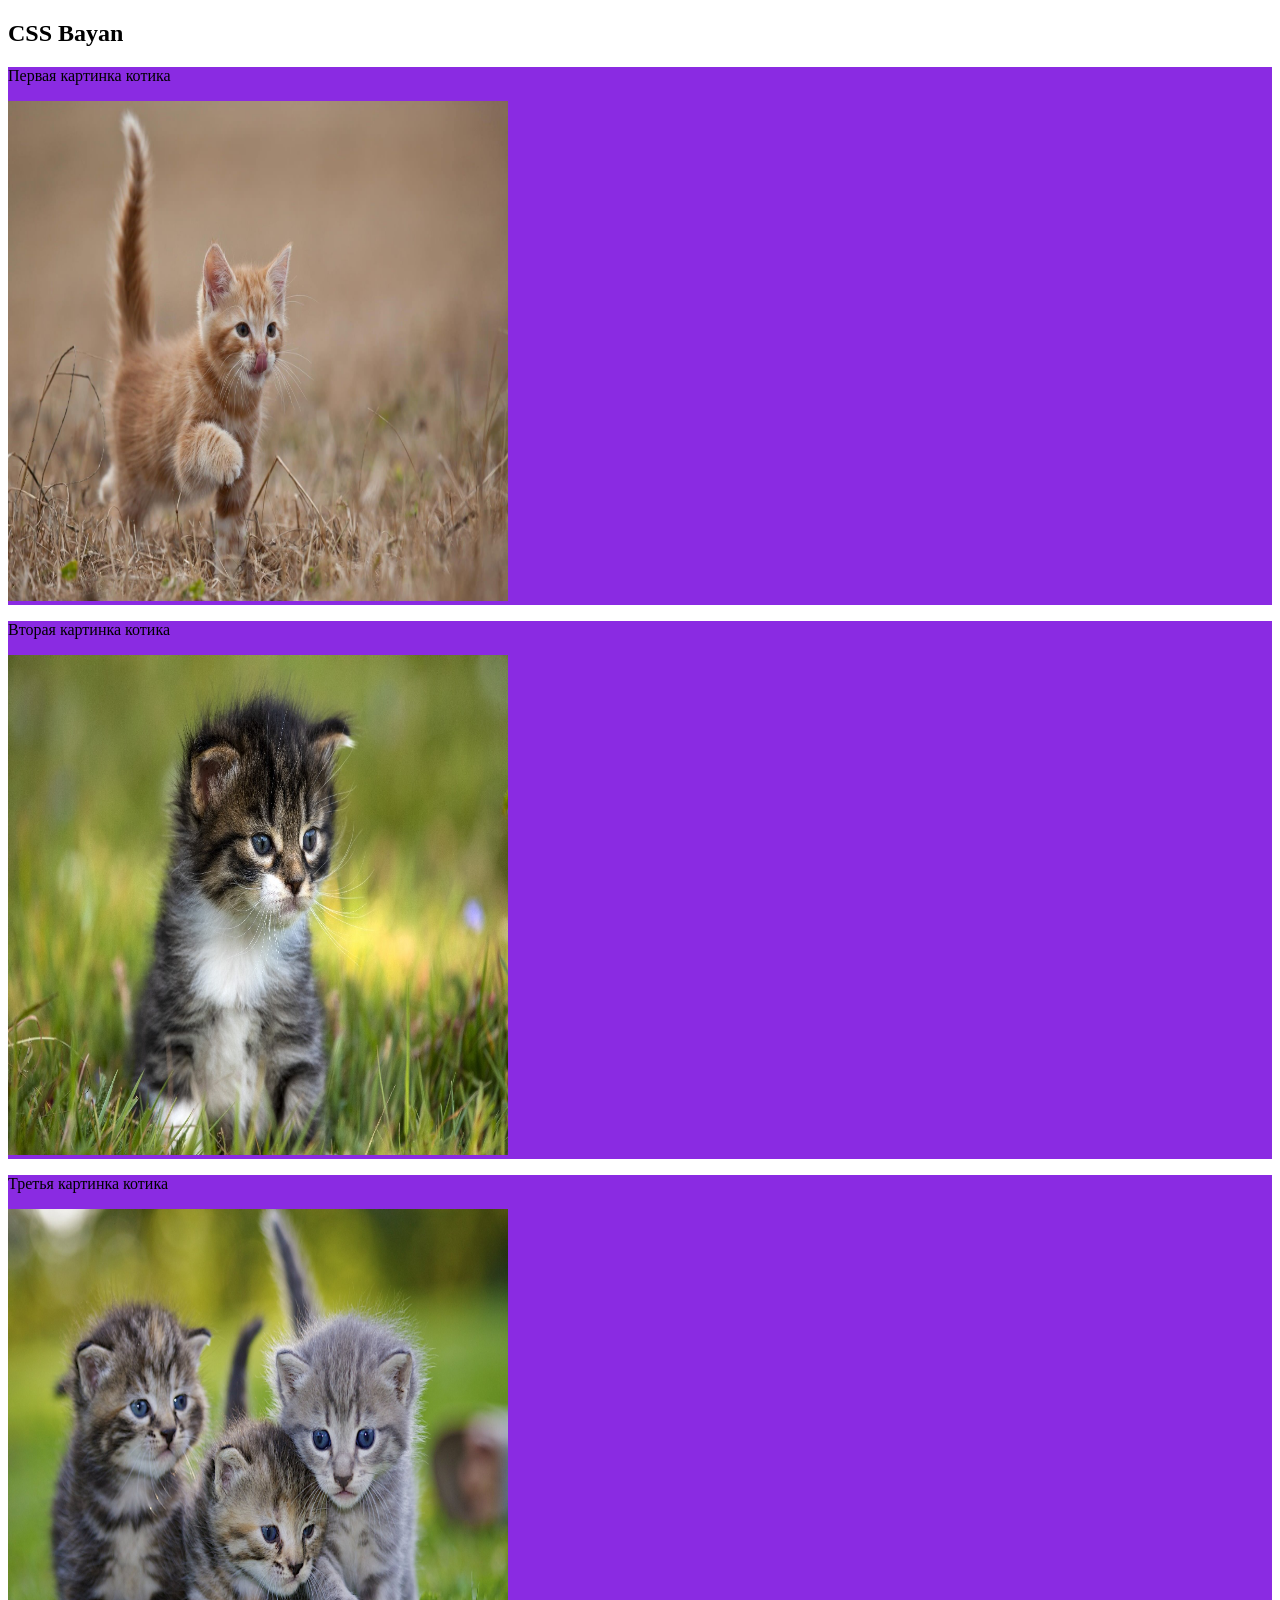
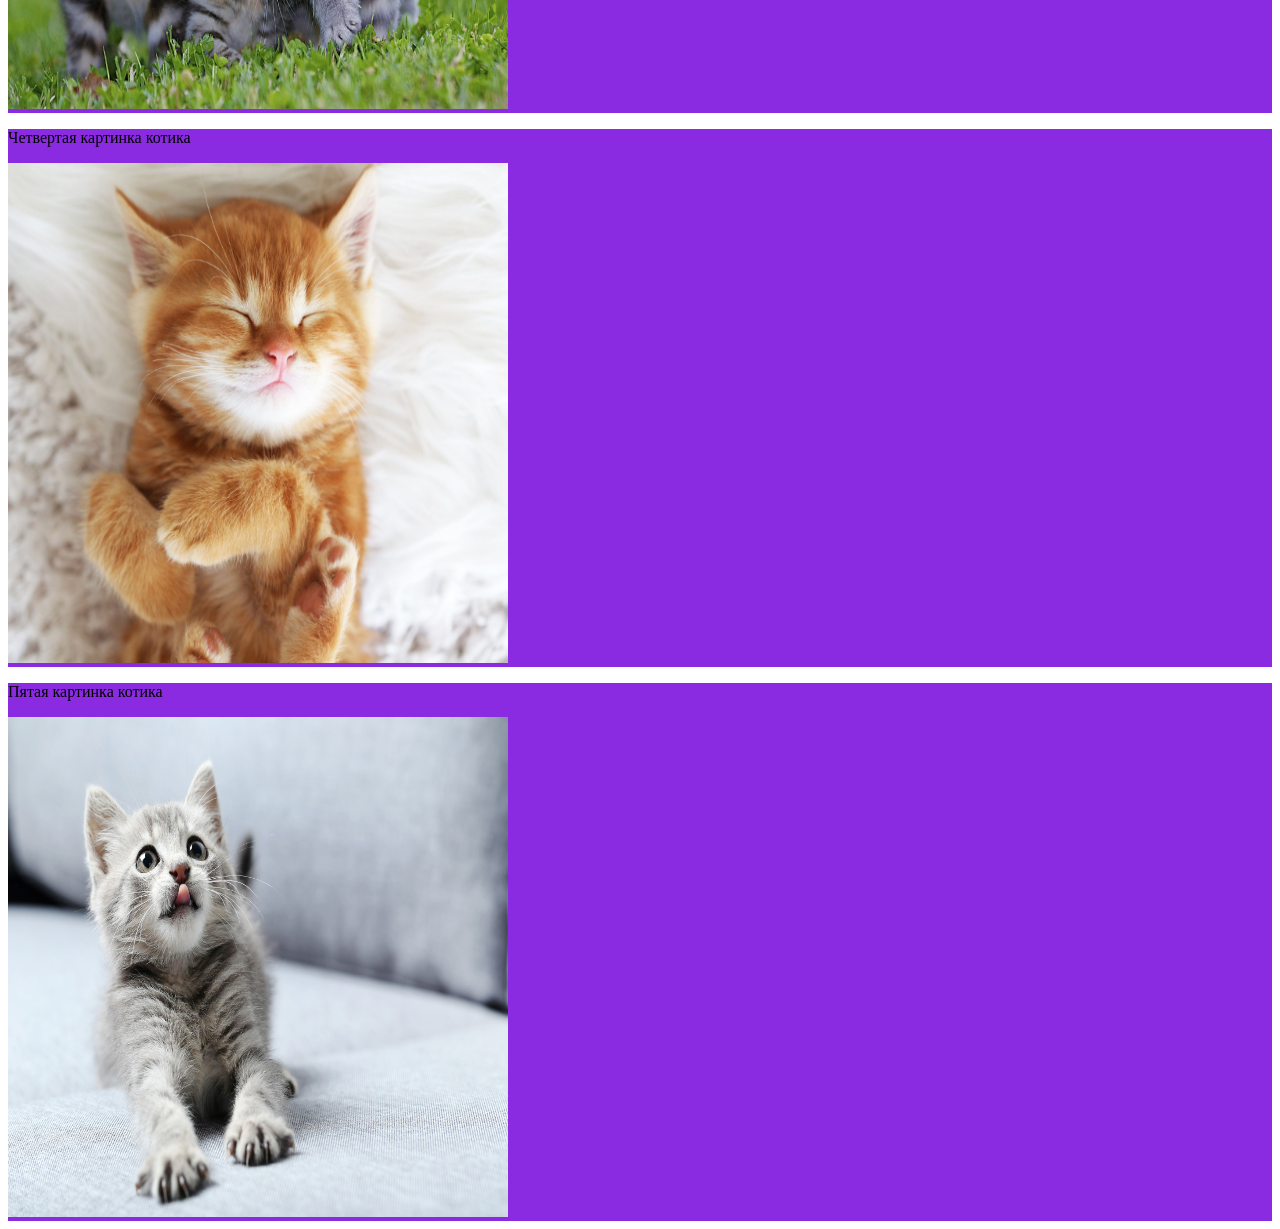
==== cssBayan/index.html @ e8b8beca "refactor: replace all files into folder of project (12.03.23 17:18)" ====
<!DOCTYPE html>
<html lang="en">
<head>
    <meta charset="UTF-8">
    <meta http-equiv="X-UA-Compatible" content="IE=edge">
    <meta name="viewport" content="width=device-width, initial-scale=1.0">
    <link rel="stylesheet" href="style.css">
    <title>cssBayan</title>
</head>
<body>
    <h2>CSS Bayan</h2>
    <div>
        <p>Первая картинка котика</p>
        <img class="image" src="img/1.jpg" width="500" height="500" alt="">
    </div>
    <div>
        <p>Вторая картинка котика</p>
        <img class="image" src="img/2.jpg" width="500" height="500" alt="">
    </div>
    <div>
        <p>Третья картинка котика</p>
        <img class="image" src="img/3.jpg" width="500" height="500" alt="">
    </div>
    <div>
        <p>Четвертая картинка котика</p>
        <img class="image" src="img/4.jpg" width="500" height="500" alt="">
    </div>
    <div>
        <p>Пятая картинка котика</p>
        <img class="image" src="img/5.jpg" width="500" height="500" alt="">
    </div>
</body>
</html>
---- cssBayan/style.css ----
div{
    background-color: blueviolet;
}
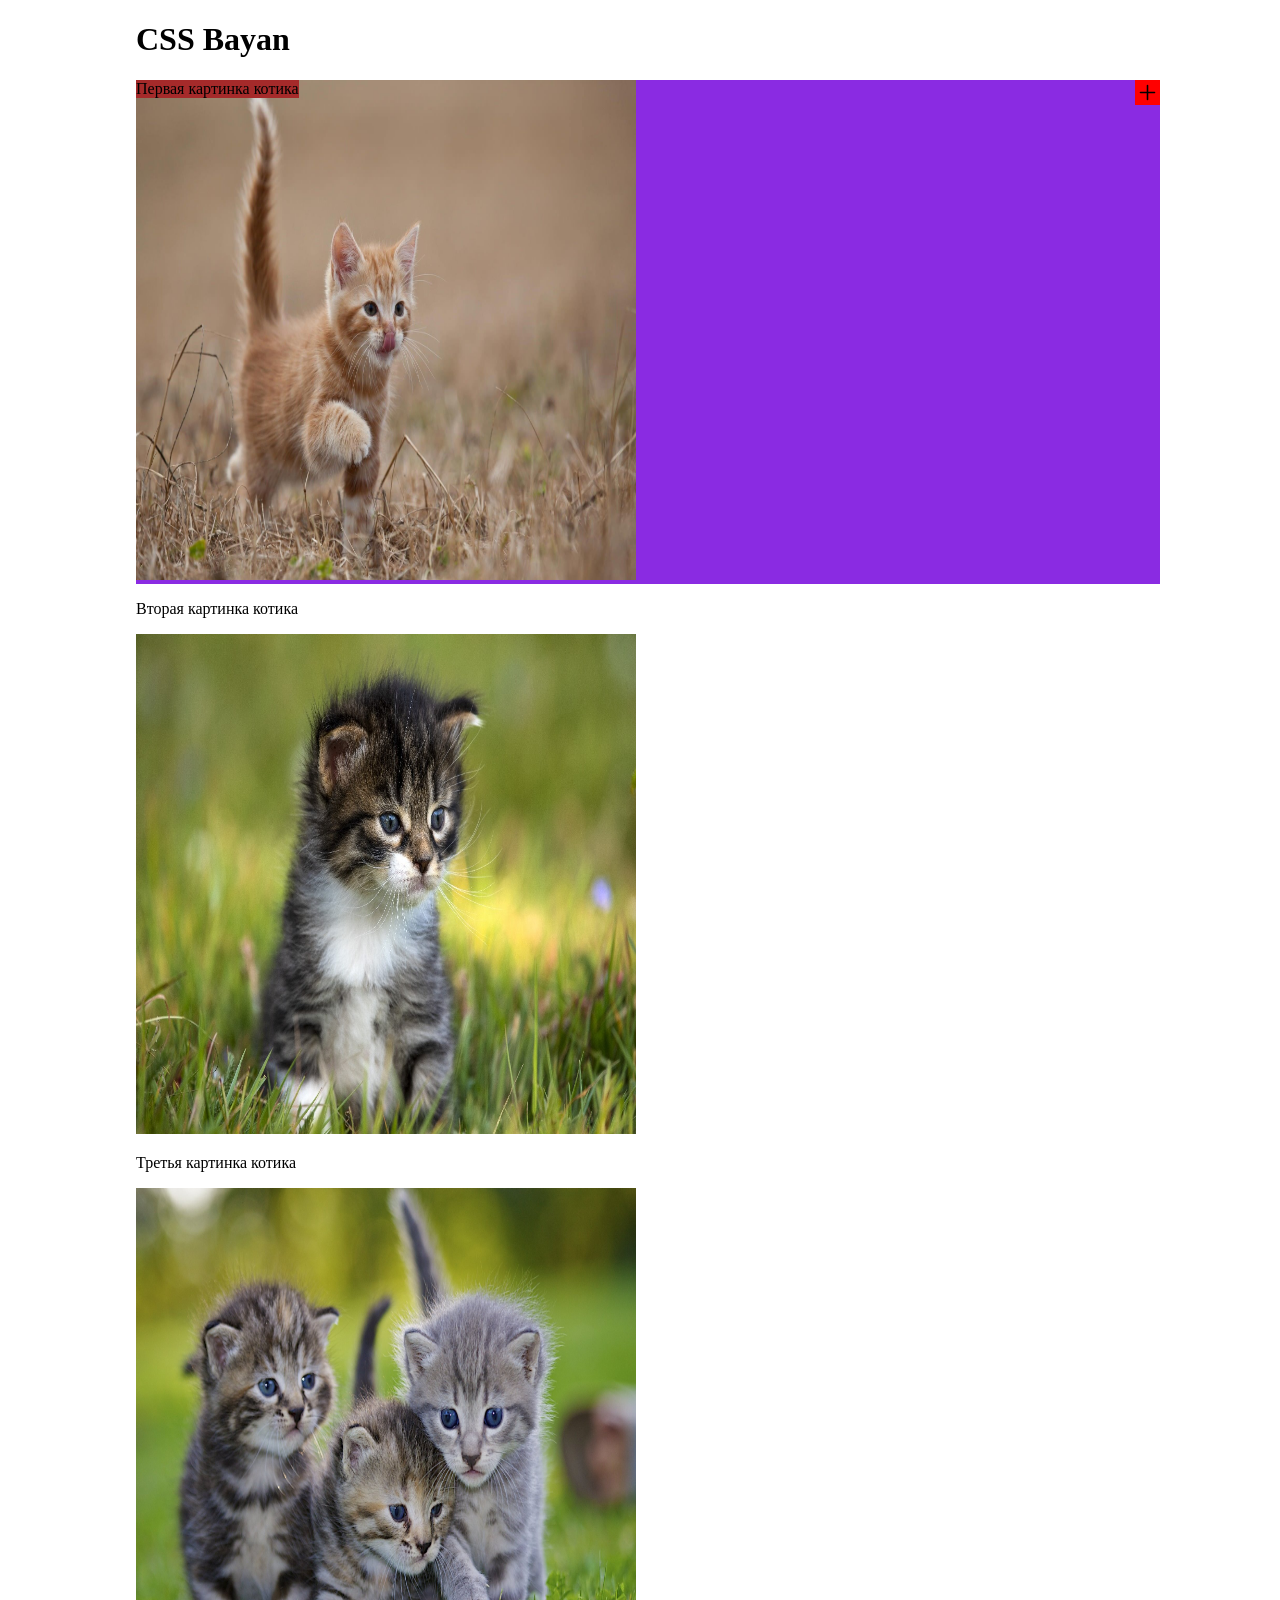
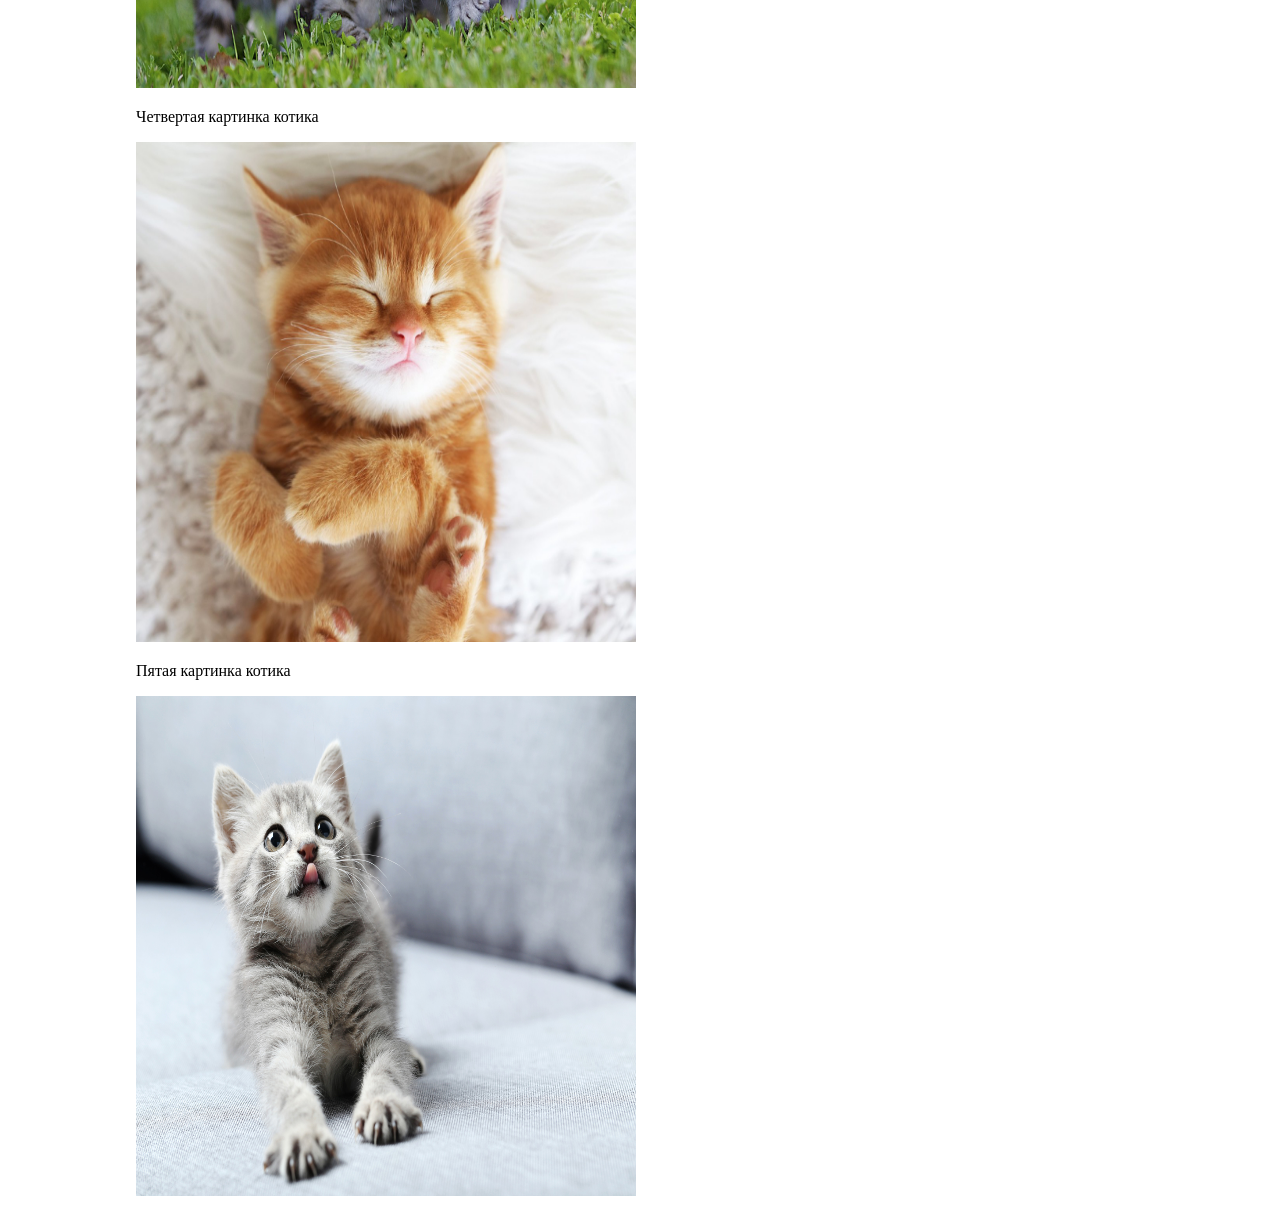
==== commit 266b8a02: "feat: add new structure and some styles (12.03.23 18:04)" ====
--- a/cssBayan/index.html
+++ b/cssBayan/index.html
@@ -1,5 +1,6 @@
 <!DOCTYPE html>
 <html lang="en">
+
 <head>
     <meta charset="UTF-8">
     <meta http-equiv="X-UA-Compatible" content="IE=edge">
@@ -7,27 +8,39 @@
     <link rel="stylesheet" href="style.css">
     <title>cssBayan</title>
 </head>
+
 <body>
-    <h2>CSS Bayan</h2>
-    <div>
-        <p>Первая картинка котика</p>
-        <img class="image" src="img/1.jpg" width="500" height="500" alt="">
+    <div class="main">
+        <h1>CSS Bayan</h1>
+        <div class="other_item">
+            <div class="visible_part">
+                <div class="mark"></div>
+                <div class="text">Первая картинка котика</div>
+            </div>
+            <div class="invisible_part">
+                <img class="image" src="img/1.jpg" width="500" height="500" alt="">
+            </div>
+        </div>
+
+
+        <div>
+            <p>Вторая картинка котика</p>
+            <img class="image" src="img/2.jpg" width="500" height="500" alt="">
+        </div>
+        <div>
+            <p>Третья картинка котика</p>
+            <img class="image" src="img/3.jpg" width="500" height="500" alt="">
+        </div>
+        <div>
+            <p>Четвертая картинка котика</p>
+            <img class="image" src="img/4.jpg" width="500" height="500" alt="">
+        </div>
+        <div>
+            <p>Пятая картинка котика</p>
+            <img class="image" src="img/5.jpg" width="500" height="500" alt="">
+        </div>
     </div>
-    <div>
-        <p>Вторая картинка котика</p>
-        <img class="image" src="img/2.jpg" width="500" height="500" alt="">
-    </div>
-    <div>
-        <p>Третья картинка котика</p>
-        <img class="image" src="img/3.jpg" width="500" height="500" alt="">
-    </div>
-    <div>
-        <p>Четвертая картинка котика</p>
-        <img class="image" src="img/4.jpg" width="500" height="500" alt="">
-    </div>
-    <div>
-        <p>Пятая картинка котика</p>
-        <img class="image" src="img/5.jpg" width="500" height="500" alt="">
-    </div>
+
 </body>
+
 </html>
--- a/cssBayan/style.css
+++ b/cssBayan/style.css
@@ -1,3 +1,35 @@
-div{
+body{
+    width: 100%;
+    height: 100%;
+}
+
+.main{
+    width: 80%;
+    margin: 0 auto;
+}
+
+.visible_part{
+    display: grid;
+    justify-items: auto;
+}
+
+.mark{
+    background-image: url(img/add-outline.svg);
+    background-color: red;
+    width: 25px;
+    height: 25px;
+    position: absolute;
+    margin-left: 96%;
+    justify-self: flex-end;
+}
+
+.text{
+    position: absolute;
+    background-color: brown;
+    width: auto;
+    justify-self: flex-start;
+}
+
+.other_item{
     background-color: blueviolet;
 }
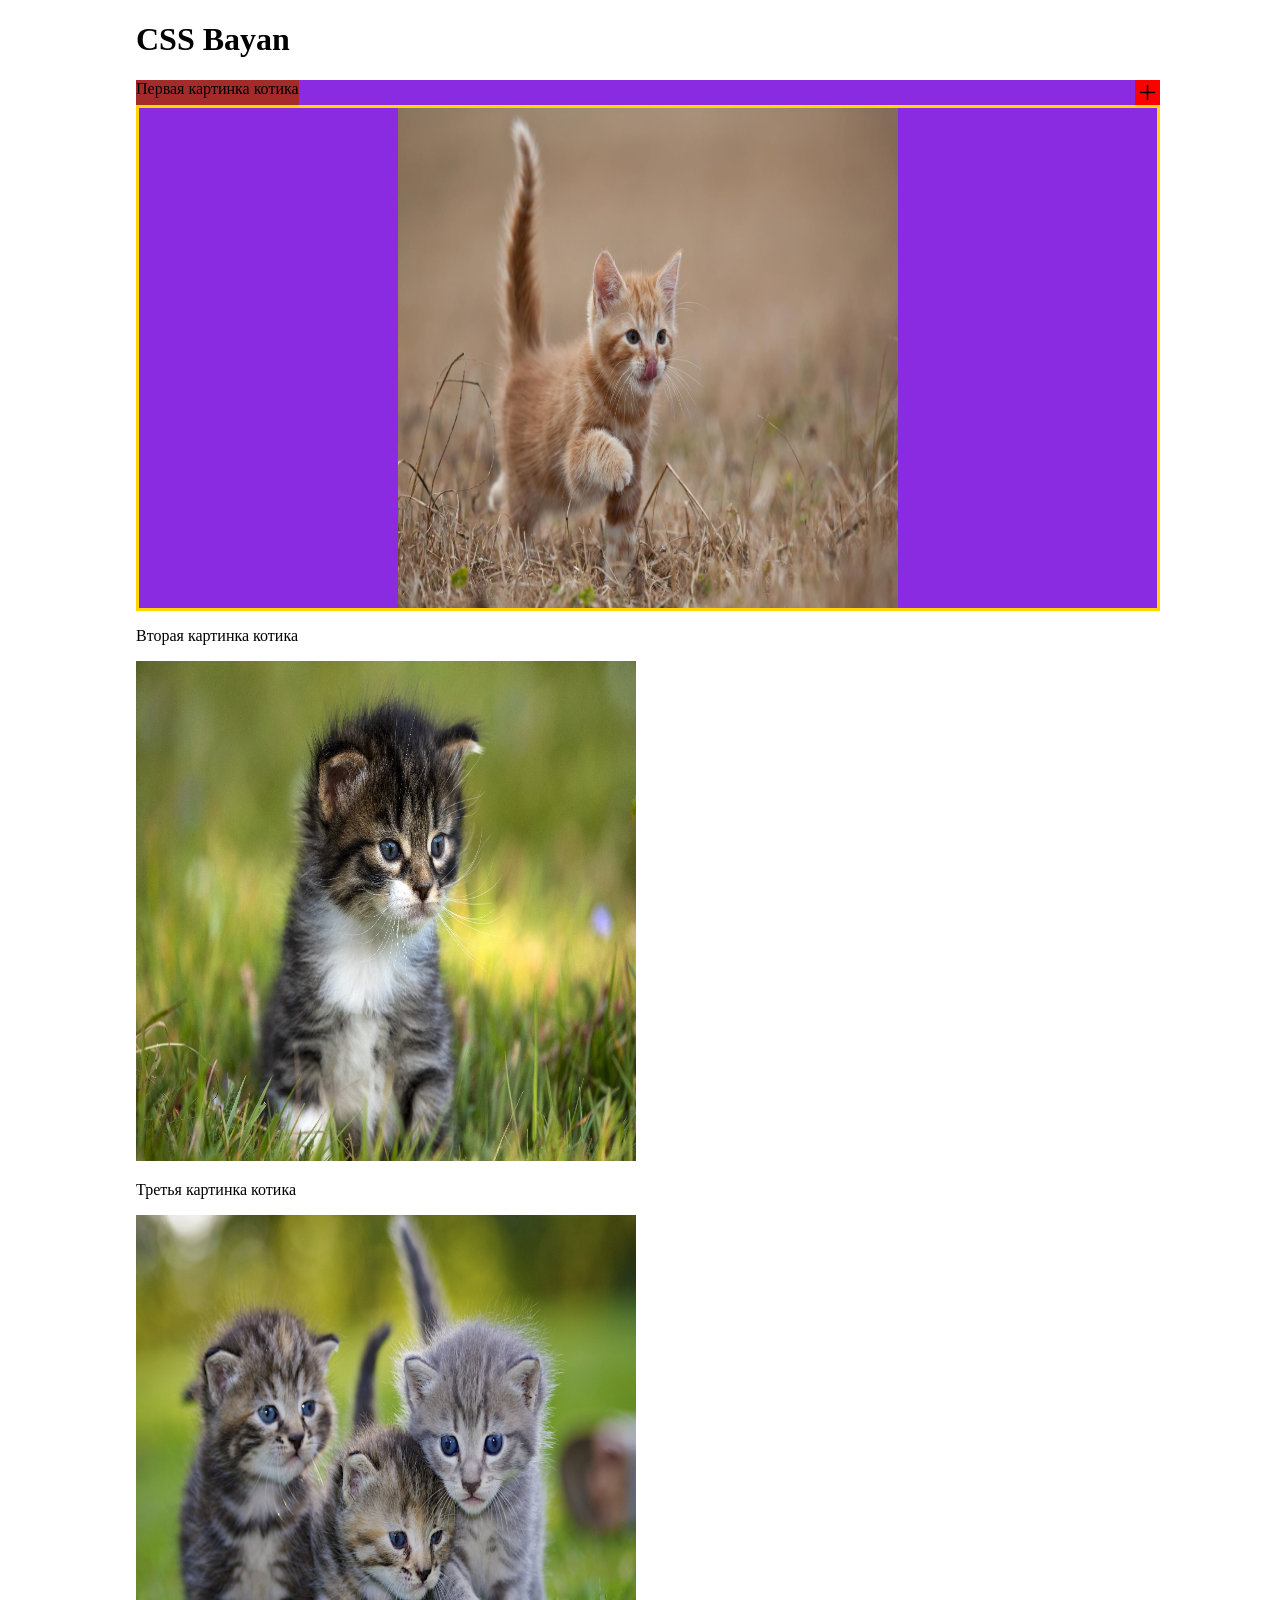
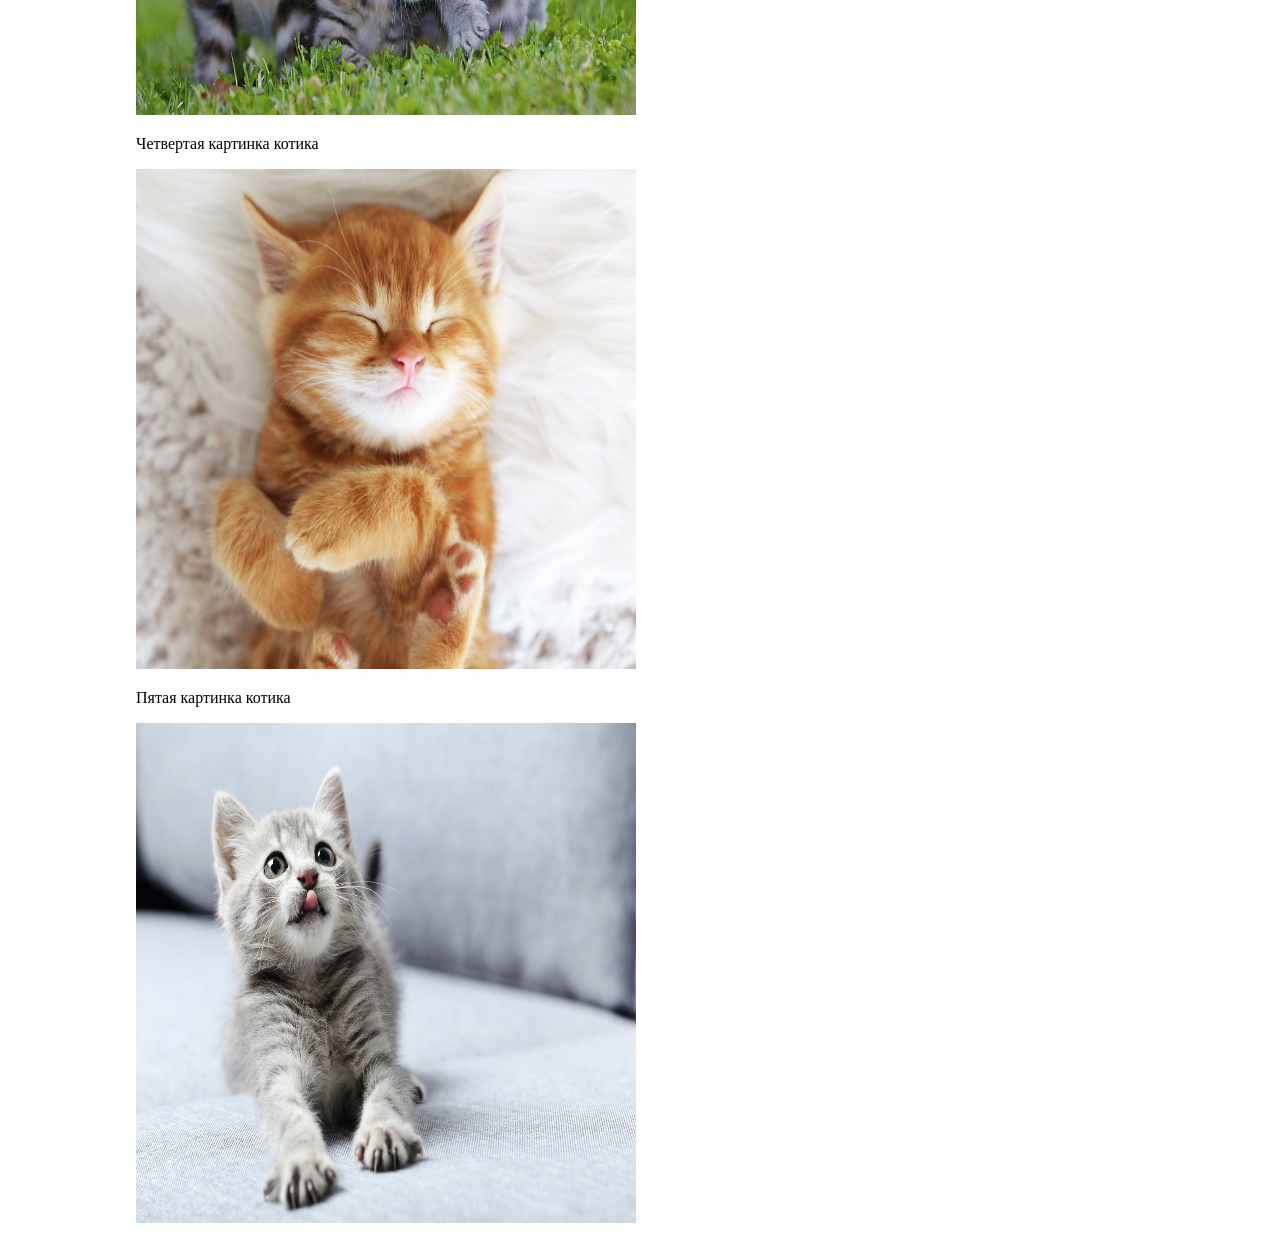
==== commit bba42153: "fix: set dysplay flex (12.03.23 20:12)" ====
--- a/cssBayan/index.html
+++ b/cssBayan/index.html
@@ -14,8 +14,8 @@
         <h1>CSS Bayan</h1>
         <div class="other_item">
             <div class="visible_part">
+                <div class="text">Первая картинка котика</div>
                 <div class="mark"></div>
-                <div class="text">Первая картинка котика</div>
             </div>
             <div class="invisible_part">
                 <img class="image" src="img/1.jpg" width="500" height="500" alt="">
--- a/cssBayan/style.css
+++ b/cssBayan/style.css
@@ -8,9 +8,14 @@
     margin: 0 auto;
 }
 
+.other_item{
+    background-color: blueviolet;
+    display:flexbox;
+}
+
 .visible_part{
-    display: grid;
-    justify-items: auto;
+    display: flex;
+    justify-content: space-between;
 }
 
 .mark{
@@ -18,18 +23,14 @@
     background-color: red;
     width: 25px;
     height: 25px;
-    position: absolute;
-    margin-left: 96%;
-    justify-self: flex-end;
 }
 
 .text{
-    position: absolute;
     background-color: brown;
-    width: auto;
-    justify-self: flex-start;
 }
 
-.other_item{
-    background-color: blueviolet;
+.invisible_part{
+    border: 3px gold solid;
+    display: flex;
+    justify-content: center;
 }
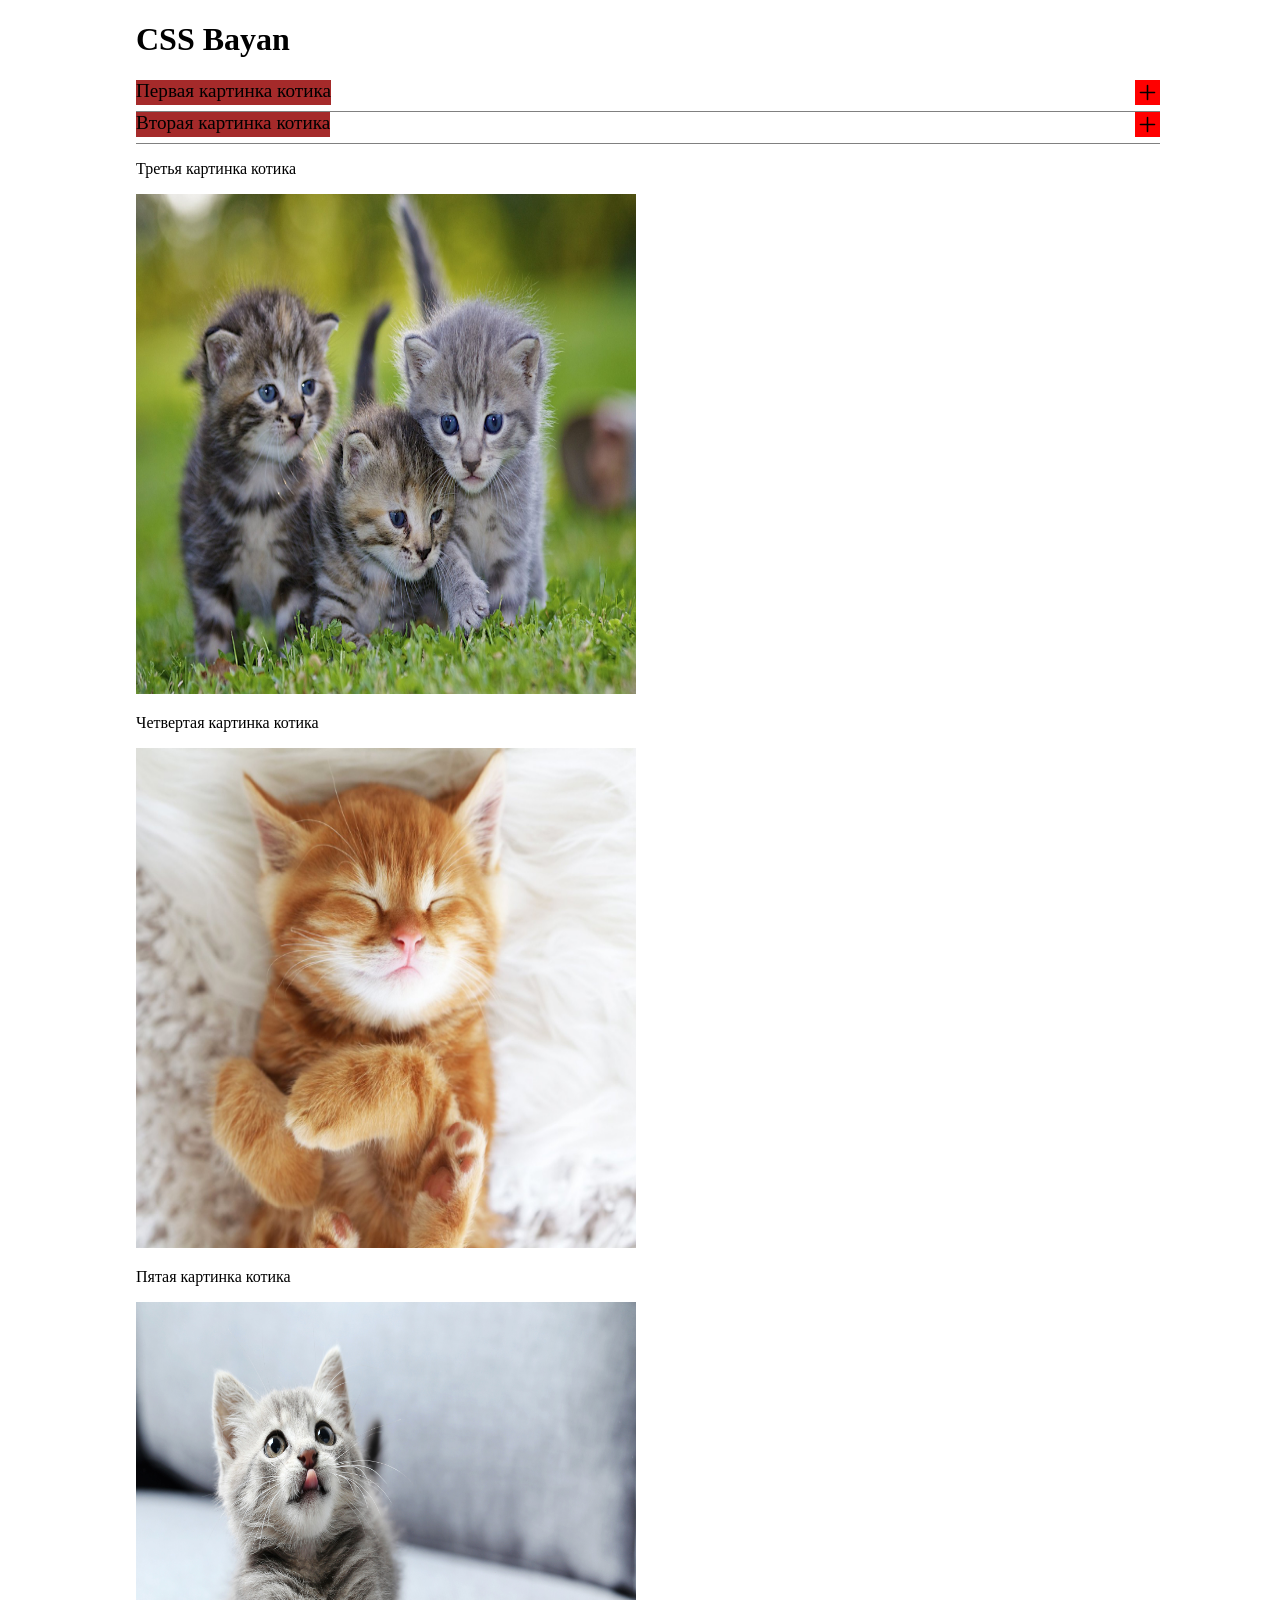
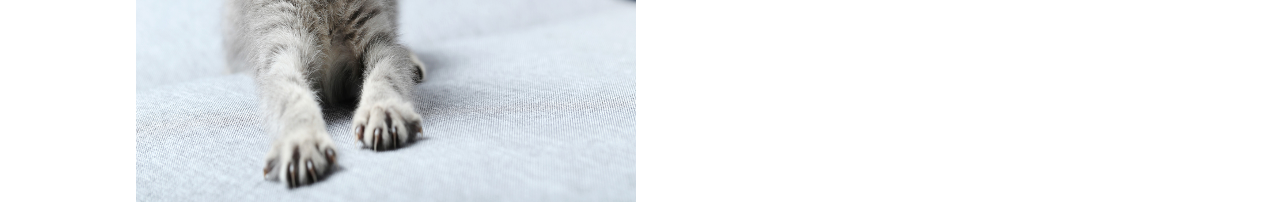
==== commit 76142a17: "feat: realize onclick (12.03.23 21:29)" ====
--- a/cssBayan/index.html
+++ b/cssBayan/index.html
@@ -12,21 +12,33 @@
 <body>
     <div class="main">
         <h1>CSS Bayan</h1>
-        <div class="other_item">
-            <div class="visible_part">
-                <div class="text">Первая картинка котика</div>
-                <div class="mark"></div>
+        <input type="radio" id="1" name="bayan">
+        <label for="1">
+            <div class="other_item">
+                <div class="visible_part">
+                    <div class="text">Первая картинка котика</div>
+                    <div class="mark"></div>
+                </div>
+                <div class="invisible_part">
+                    <img class="image" src="img/1.jpg" width="500" height="500" alt="">
+                </div>
             </div>
-            <div class="invisible_part">
-                <img class="image" src="img/1.jpg" width="500" height="500" alt="">
+        </label>
+
+        <input type="radio" id="2" name="bayan">
+        <label for="2">
+            <div class="other_item">
+                <div class="visible_part">
+                    <div class="text">Вторая картинка котика</div>
+                    <div class="mark"></div>
+                </div>
+                <div class="invisible_part">
+                    <img class="image" src="img/2.jpg" width="500" height="500" alt="">
+                </div>
             </div>
-        </div>
+        </label>
 
 
-        <div>
-            <p>Вторая картинка котика</p>
-            <img class="image" src="img/2.jpg" width="500" height="500" alt="">
-        </div>
         <div>
             <p>Третья картинка котика</p>
             <img class="image" src="img/3.jpg" width="500" height="500" alt="">
--- a/cssBayan/style.css
+++ b/cssBayan/style.css
@@ -8,9 +8,14 @@
     margin: 0 auto;
 }
 
+input{
+    display: none;
+}
+
 .other_item{
-    background-color: blueviolet;
+    height: fit-content;
     display:flexbox;
+    border-bottom: 1px solid gray;
 }
 
 .visible_part{
@@ -26,6 +31,7 @@
 }
 
 .text{
+    font-size: larger ;
     background-color: brown;
 }
 
@@ -33,4 +39,18 @@
     border: 3px gold solid;
     display: flex;
     justify-content: center;
-}+    visibility: hidden;
+    height: 0px;
+}
+
+input:checked + label .invisible_part{
+    height: max-content;
+    visibility: visible;
+    height: max-content;
+}
+
+.other_item:hover .invisible_part{
+    height: max-content;
+    visibility: visible;
+    height: max-content;
+}
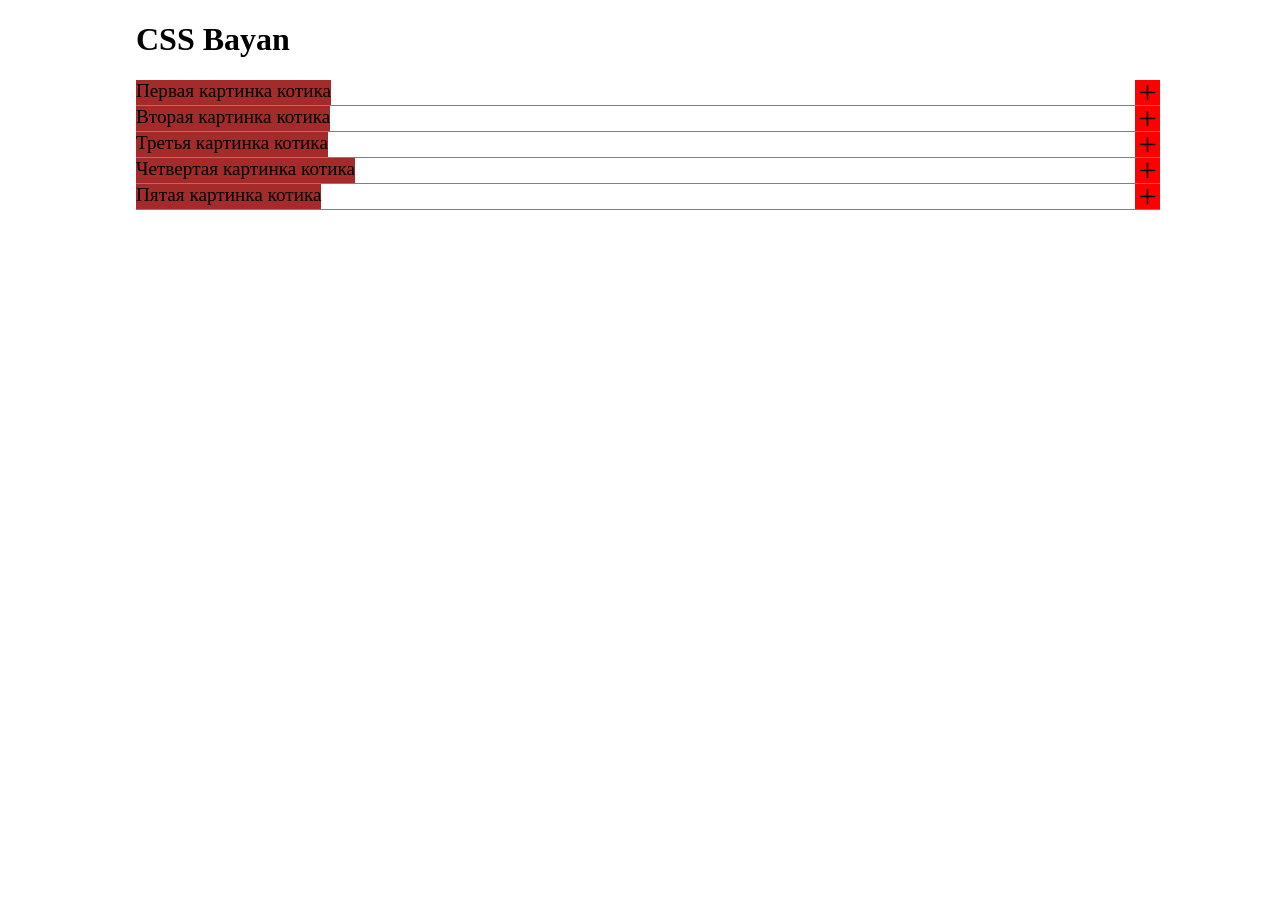
==== commit 81547548: "fix: apply all change to all elements (12.03.23 21:50)" ====
--- a/cssBayan/index.html
+++ b/cssBayan/index.html
@@ -20,7 +20,7 @@
                     <div class="mark"></div>
                 </div>
                 <div class="invisible_part">
-                    <img class="image" src="img/1.jpg" width="500" height="500" alt="">
+                    <img class="image" src="img/1.jpg" width="" height="" alt="">
                 </div>
             </div>
         </label>
@@ -33,24 +33,49 @@
                     <div class="mark"></div>
                 </div>
                 <div class="invisible_part">
-                    <img class="image" src="img/2.jpg" width="500" height="500" alt="">
+                    <img class="image" src="img/2.jpg" width="" height="" alt="">
                 </div>
             </div>
         </label>
 
+        <input type="radio" id="3" name="bayan">
+        <label for="3">
+            <div class="other_item">
+                <div class="visible_part">
+                    <div class="text">Третья картинка котика</div>
+                    <div class="mark"></div>
+                </div>
+                <div class="invisible_part">
+                    <img class="image" src="img/3.jpg" width="" height="" alt="">
+                </div>
+            </div>
+        </label>
 
-        <div>
-            <p>Третья картинка котика</p>
-            <img class="image" src="img/3.jpg" width="500" height="500" alt="">
-        </div>
-        <div>
-            <p>Четвертая картинка котика</p>
-            <img class="image" src="img/4.jpg" width="500" height="500" alt="">
-        </div>
-        <div>
-            <p>Пятая картинка котика</p>
-            <img class="image" src="img/5.jpg" width="500" height="500" alt="">
-        </div>
+        <input type="radio" id="4" name="bayan">
+        <label for="4">
+            <div class="other_item">
+                <div class="visible_part">
+                    <div class="text">Четвертая картинка котика</div>
+                    <div class="mark"></div>
+                </div>
+                <div class="invisible_part">
+                    <img class="image" src="img/4.jpg" width="" height="" alt="">
+                </div>
+            </div>
+        </label>
+
+        <input type="radio" id="5" name="bayan">
+        <label for="5">
+            <div class="other_item">
+                <div class="visible_part">
+                    <div class="text">Пятая картинка котика</div>
+                    <div class="mark"></div>
+                </div>
+                <div class="invisible_part">
+                    <img class="image" src="img/5.jpg" width="" height="" alt="">
+                </div>
+            </div>
+        </label>
     </div>
 
 </body>
--- a/cssBayan/style.css
+++ b/cssBayan/style.css
@@ -36,7 +36,6 @@
 }
 
 .invisible_part{
-    border: 3px gold solid;
     display: flex;
     justify-content: center;
     visibility: hidden;
@@ -44,13 +43,11 @@
 }
 
 input:checked + label .invisible_part{
-    height: max-content;
     visibility: visible;
-    height: max-content;
+    height: 100px;
 }
 
 .other_item:hover .invisible_part{
-    height: max-content;
     visibility: visible;
-    height: max-content;
+    height: 100px;
 }
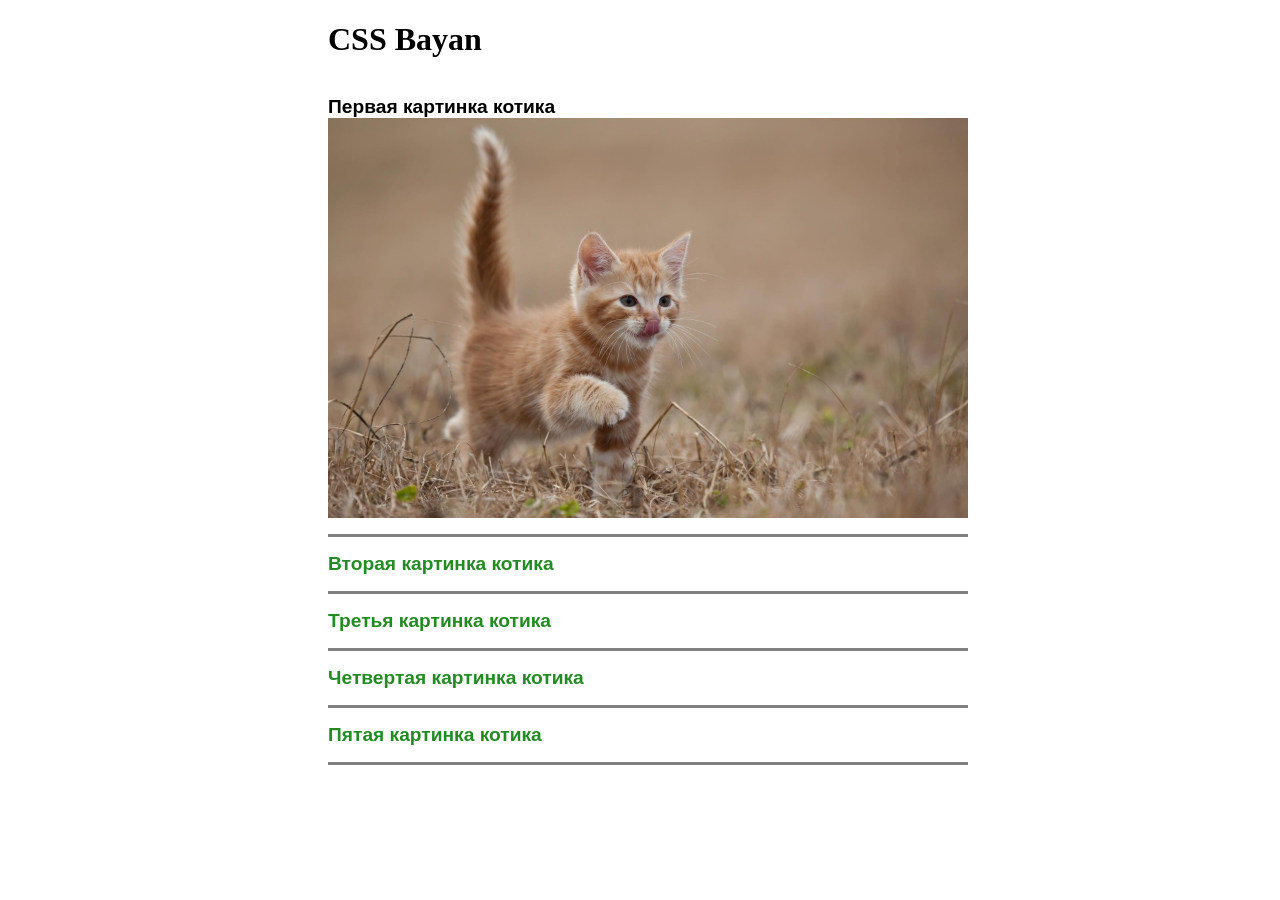
==== commit 9beac4c3: "feat: add cheched at first element (13.03.23 1:38)" ====
--- a/cssBayan/index.html
+++ b/cssBayan/index.html
@@ -12,7 +12,7 @@
 <body>
     <div class="main">
         <h1>CSS Bayan</h1>
-        <input type="radio" id="1" name="bayan">
+        <input type="radio" id="1" name="bayan" checked="checked">
         <label for="1">
             <div class="other_item">
                 <div class="visible_part">
--- a/cssBayan/style.css
+++ b/cssBayan/style.css
@@ -5,6 +5,7 @@
 
 .main{
     width: 80%;
+    max-width: 40em;
     margin: 0 auto;
 }
 
@@ -13,9 +14,12 @@
 }
 
 .other_item{
+    padding-top: 1em;
+    padding-bottom: 1em;
     height: fit-content;
-    display:flexbox;
-    border-bottom: 1px solid gray;
+    display: flexbox;
+    border-bottom: solid gray;
+    cursor: pointer;
 }
 
 .visible_part{
@@ -24,30 +28,114 @@
 }
 
 .mark{
-    background-image: url(img/add-outline.svg);
-    background-color: red;
-    width: 25px;
-    height: 25px;
+    background-image: url(img/ellipsis-vertical-circle-outline.svg);
+    width: 1em;
+    height: 1em;
+    display: none;
+    transition: 0.5s linear;
 }
 
 .text{
     font-size: larger ;
-    background-color: brown;
+    font-weight: bold;
+    color:forestgreen;
 }
 
 .invisible_part{
     display: flex;
     justify-content: center;
     visibility: hidden;
-    height: 0px;
+    height: 0em;
+    transition: 0.5s linear;
+}
+
+
+@media (max-width:320px){
+    .text{
+        font: optional;
+    }
+}
+
+@media (mix-width:321px) and (max-width:820px){
+    .text{
+        font-size: small;
+    }
+}
+
+@media (mix-width:821px) and (max-width:1920px){
+    .text{
+        color: darkred;
+    }
+}
+
+.main:hover .text{
+    color: black ;
+}
+
+.main:hover .mark{
+    display: block;
 }
 
 input:checked + label .invisible_part{
     visibility: visible;
-    height: 100px;
+    height: 25em;
+}
+
+input:checked + label .mark{
+    background-image: url(img/ellipsis-horizontal-circle-outline.svg);
+}
+
+input:checked + label .text{
+    color: black;
 }
 
 .other_item:hover .invisible_part{
     visibility: visible;
-    height: 100px;
+    height: 25em;
 }
+
+.other_item:hover .mark{
+    background-image: url(img/ellipsis-horizontal-circle-outline.svg);
+}
+
+.other_item:active .text{
+    color: forestgreen;
+}
+
+.other_item:active .image{
+    opacity: 0.8;
+}
+
+@media (max-width:1920px){
+    .text{
+        font-family: Verdana, Geneva, Tahoma, sans-serif;
+    }
+}
+
+@media (max-width:821px){
+    .text{
+        font-family: Arial, Helvetica, sans-serif;
+    }
+    .other_item:hover .invisible_part{
+        visibility: visible;
+        height: 12em;
+    }
+    input:checked + label .invisible_part{
+        visibility: visible;
+        height: 12em;
+    }
+}
+
+@media (max-width:321px){
+    .text{
+        font-family: 'Courier New', Courier, monospace;
+    }
+    .other_item:hover .invisible_part{
+        visibility: visible;
+        height: 8em;
+    }
+    input:checked + label .invisible_part{
+        visibility: visible;
+        height: 8em;
+    }
+}
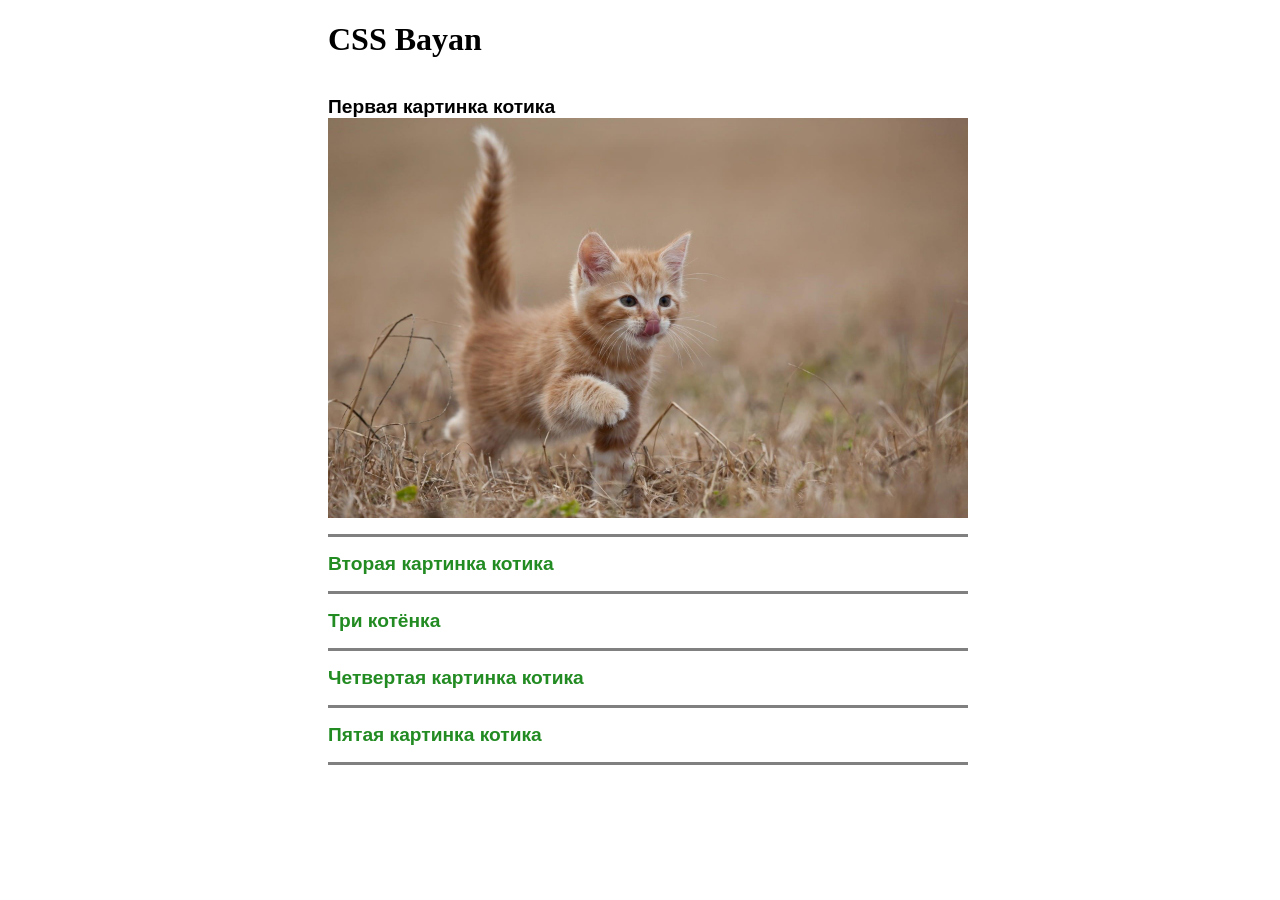
==== commit 7602206f: "fix: retplace text (13.03.23 1:56)" ====
--- a/cssBayan/index.html
+++ b/cssBayan/index.html
@@ -42,7 +42,7 @@
         <label for="3">
             <div class="other_item">
                 <div class="visible_part">
-                    <div class="text">Третья картинка котика</div>
+                    <div class="text">Три котёнка</div>
                     <div class="mark"></div>
                 </div>
                 <div class="invisible_part">
